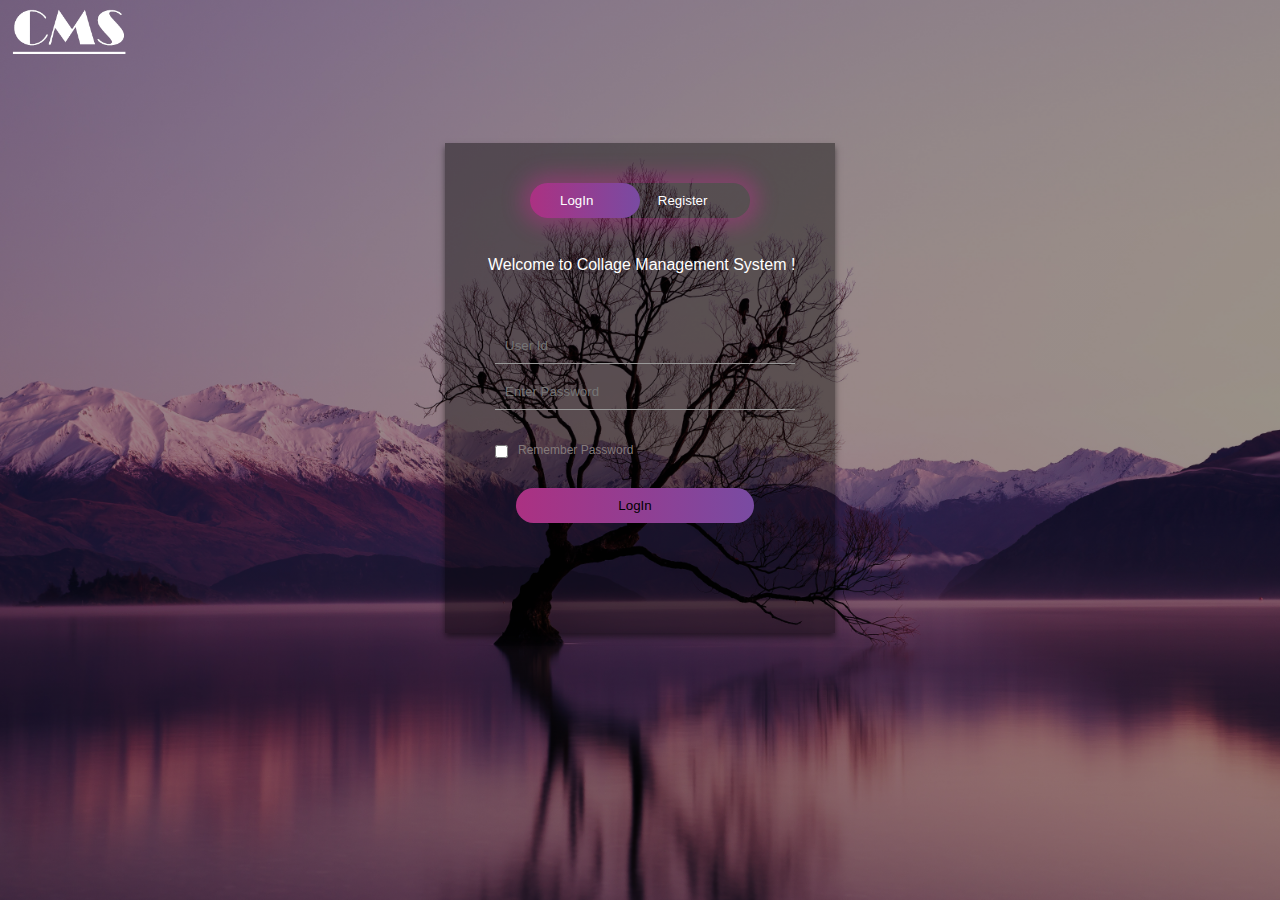
==== login.html @ c3ac87d0 "Add files via upload" ====
<!DOCTYPE html>
<html lang="en">
<head>
    <meta charset="UTF-8">
    <meta name="viewport" content="width=device-width, initial-scale=1.0">
    <link rel="stylesheet" href="login.css">
    <title>login form</title>
</head>
<body>
   
    <div class="page">
        <div class="logo">
            <img src="cms_logo_png.png" class="logo">
        </div>
        <div class="form-box">
            <div class="button-box">
                <div id="button"></div>
                <button type="button" class="toggle-button" onclick="login()">LogIn</button>
                <button type="button" class="toggle-button" onclick="register()">Register</button>
            </div>
            <div class="Welcome"><p>Welcome to Collage Management System !</p></div>
            <form id="login" class="input-group">
                <input type="text" class="input-field" placeholder="User Id" required>
                <input type="text" class="input-field" placeholder="Enter Password" required>
                <input type="checkbox" class="checkbox"><span>Remember Password</span>
                <button type="submit" class="submit-btn">LogIn</button>
            </form>

            <form id="register" class="input-group">
                <input type="text" class="input-field" placeholder="User Id" required>
                <input type="email" class="input-field" placeholder="Enter Email Id" required>
                <input type="text" class="input-field" placeholder="Enter Password" required>
                <input type="checkbox" class="checkbox"><span>I agreeto the terms and condition</span>
                <button type="submit" class="submit-btn">Register</button>
            </form>
        </div>
        
    </div>
    <script>
        var x = document.getElementById("login");
        var y = document.getElementById("register");
        var z = document.getElementById("button");

        function register(){
            x.style.left = "-400px";
            y.style.left = "50px";
            z.style.left = "110px";
        }

        function login(){
            x.style.left = "50px";
            y.style.left = "450px";
            z.style.left = "0";
        }
        
    </script>
</body>
</html>
---- login.css ----
*{
    margin: 0;
    padding: 0;
    font-family: 'Franklin Gothic Medium', 'Arial Narrow', Arial, sans-serif;
}

.page{
    height: 100%;
    width: 100%;
    background-image: linear-gradient(rgba(0, 0, 0, 0.4),rgba(0, 0, 0, 0.4)), url(bg1.jpg);
    background-position: center;
    background-size: cover;
    position: absolute;
}
.logo{
    width: 150px;
    height: auto;
    
}
.Welcome{
    color: #fff;
    padding-left: 10%;
    margin-block-start: 10%;
}
.form-box{
    width: 380px;
    height: 480px;
    position: relative;
    margin: 6% auto;
    background: rgba(0, 0, 0, 0.4);
    box-shadow: 0 4px 6px rgba(0, 0, 0, 0.5);
    padding: 5px;
    overflow: hidden;
    
}
.button-box{
    width: 220px;
    margin: 35px auto;
    position: relative;
    box-shadow: 0 0 20px 9px #ff24b243;
    border-radius: 30px;
}
.toggle-button{
    color: #fff;
    padding: 10px 30px;
    cursor: pointer;
    background: transparent;
    border: 0;
    outline: none;
    position: relative;
}
#button{
    top: 0;
    left: 0;
    position: absolute;
    width: 110px;
    height: 100%;
    background: linear-gradient(to right, #ab3182, #794ba2);
    border-radius: 30px;
    transition: .5s;
}

.input-group{ 
    top: 180px;
    position: absolute;
    width: 280px;
    transition: .5s;
    
}
.input-field{
    color: #fff;
    width: 100%;
    padding: 10px;
    margin: 5px 0;
    border-left: 0;
    border-top: 0;
    border-right: 0;
    border-bottom: 1px solid #999;
    outline: none;
    background: transparent;
}
.submit-btn{
    width: 85%;
    padding: 10px 30px;
    cursor: pointer;
    display: block;
    margin: auto;
    background: linear-gradient(to right,#ab3182, #794ba2);
    border: 0;
    outline: none;
    border-radius: 30px;
}
.checkbox{
    margin: 30px 10px 30px 0;
}
span{
    color: #847a7a;
    font-size: 12px;
    bottom: 66px;
    position: absolute;
}
#login{
    left: 50px;
}
#register{
    left: 450px;
}
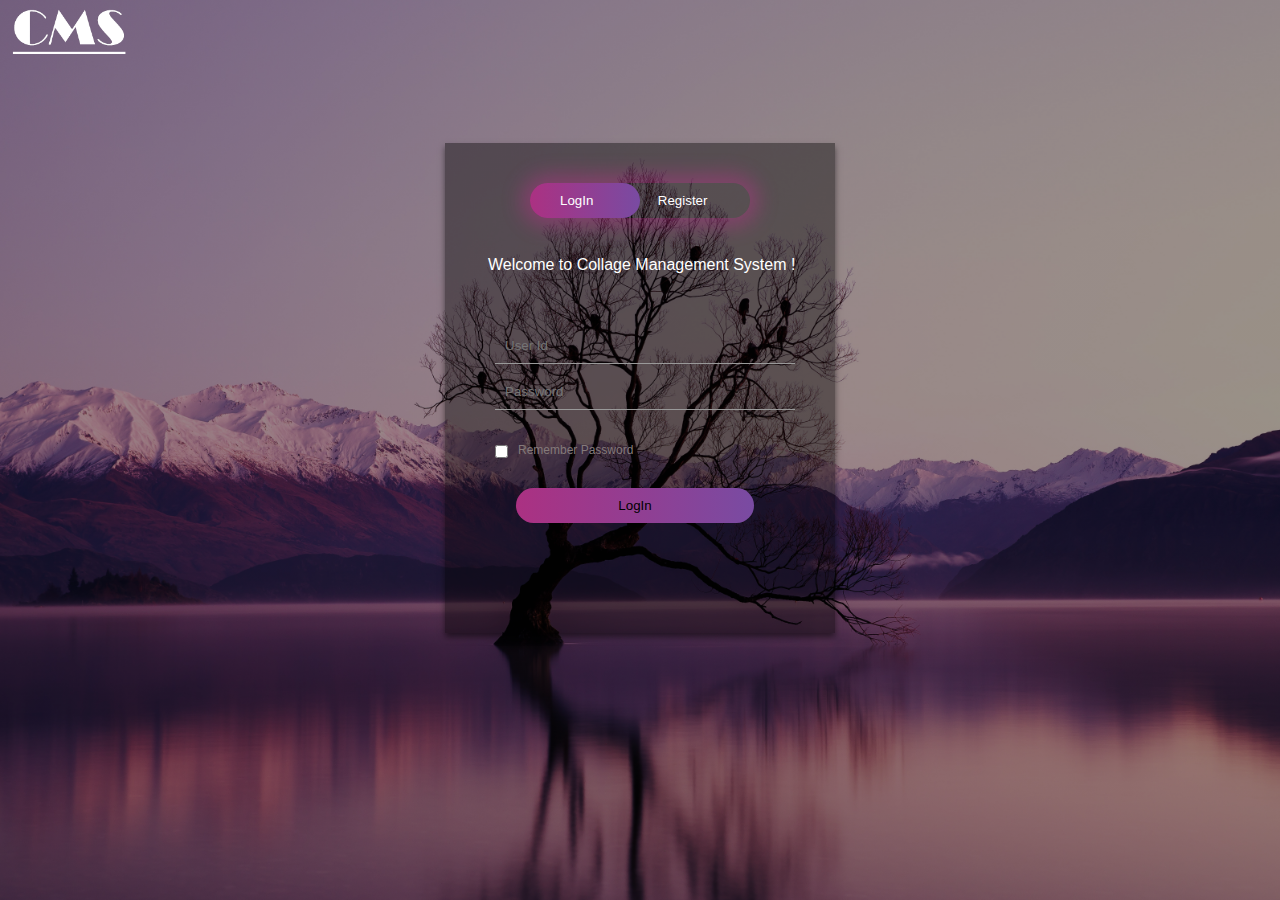
==== commit c74a486e: "Update login.html" ====
--- a/login.html
+++ b/login.html
@@ -21,7 +21,7 @@
             <div class="Welcome"><p>Welcome to Collage Management System !</p></div>
             <form id="login" class="input-group">
                 <input type="text" class="input-field" placeholder="User Id" required>
-                <input type="text" class="input-field" placeholder="Enter Password" required>
+                <input type="password" class="input-field" placeholder="Password" required>
                 <input type="checkbox" class="checkbox"><span>Remember Password</span>
                 <button type="submit" class="submit-btn">LogIn</button>
             </form>
@@ -30,7 +30,7 @@
                 <input type="text" class="input-field" placeholder="User Id" required>
                 <input type="email" class="input-field" placeholder="Enter Email Id" required>
                 <input type="text" class="input-field" placeholder="Enter Password" required>
-                <input type="checkbox" class="checkbox"><span>I agreeto the terms and condition</span>
+                <input type="checkbox" class="checkbox"><span>I agree to the terms and condition</span>
                 <button type="submit" class="submit-btn">Register</button>
             </form>
         </div>
@@ -55,4 +55,4 @@
         
     </script>
 </body>
-</html>+</html>
